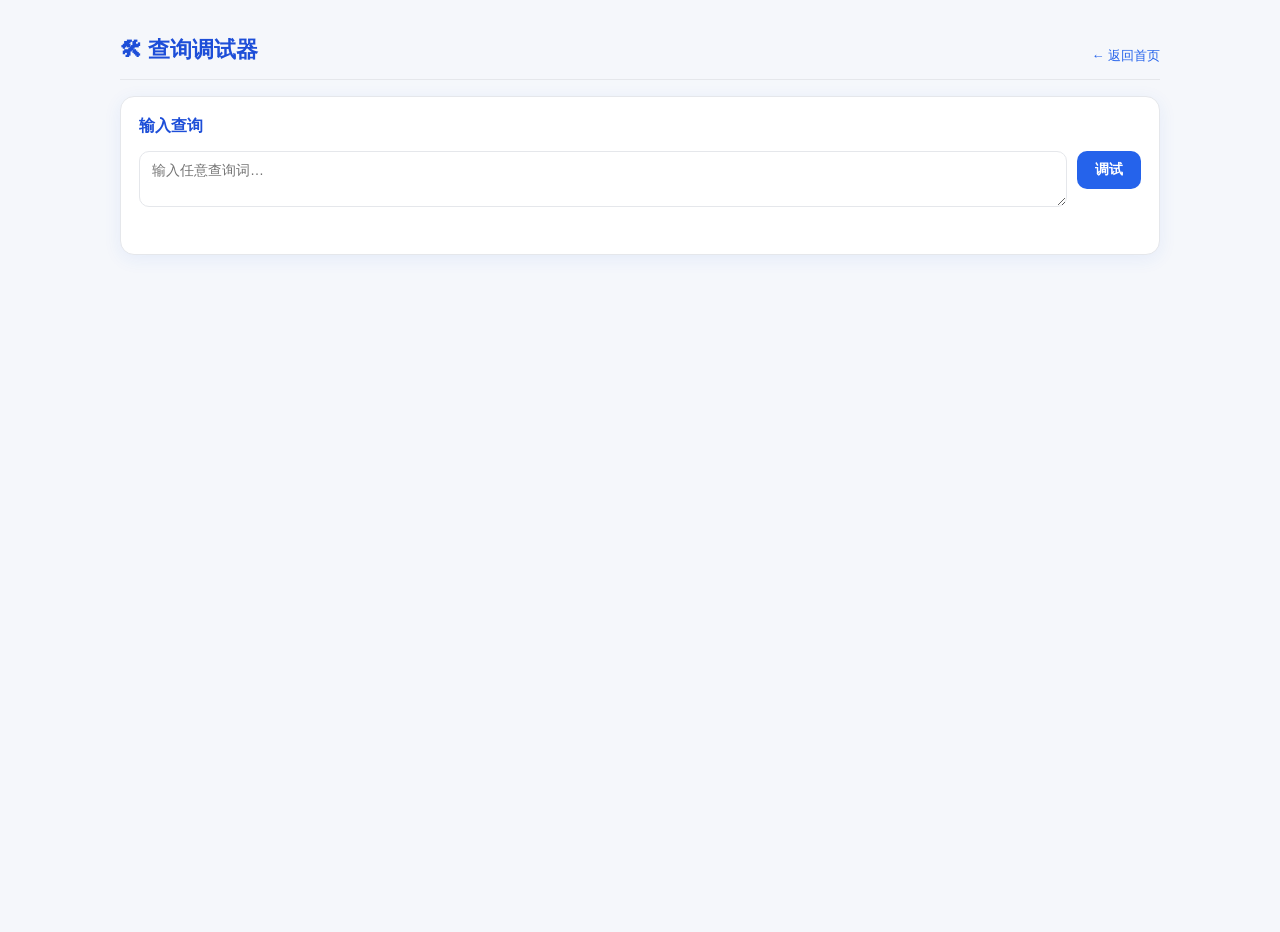
==== fault-diagnosis-agent/static/debug.html @ ca2d5e28 "Add files via upload commit message" ====
<!DOCTYPE html>
<html lang="zh-CN">
<head>
<meta charset="UTF-8" />
<meta name="viewport" content="width=device-width, initial-scale=1.0" />
<title>查询调试器</title>
<link rel="stylesheet" href="css/style.css" />
</head>
<body class="page">
  <div class="container" style="margin-top:32px;">
    <div class="page-header">
      <h1>&#x1F6E0; 查询调试器</h1>
      <a class="back" href="index.html">&larr; 返回首页</a>
    </div>

    <div class="panel">
      <h2>输入查询</h2>
      <div class="input-row">
        <textarea id="query" placeholder="输入任意查询词…" style="min-height:56px;"></textarea>
        <button class="btn" id="btnRun">调试</button>
      </div>
      <div class="status" id="status">&nbsp;</div>
    </div>

    <div id="traceContainer"></div>
  </div>
  <script src="js/common.js"></script>
  <script src="js/trace.js"></script>
</body>
</html>
---- fault-diagnosis-agent/static/css/style.css ----
:root {
  --primary: #2563eb;
  --primary-dark: #1d4ed8;
  --primary-light: #dbeafe;
  --bg: #f5f7fb;
  --card: #ffffff;
  --text: #1f2937;
  --muted: #6b7280;
  --border: #e5e7eb;
  --success: #059669;
  --success-light: #dcfce7;
  --warning: #d97706;
  --warning-light: #fef3c7;
  --danger: #dc2626;
  --shadow: 0 4px 18px rgba(37, 99, 235, 0.08);
  --radius: 14px;
}
* { box-sizing: border-box; }
body {
  margin: 0;
  font-family: -apple-system, BlinkMacSystemFont, "PingFang SC", "Microsoft YaHei", "Segoe UI", Roboto, sans-serif;
  background: var(--bg);
  color: var(--text);
  line-height: 1.6;
}
.page { min-height: 100vh; }

.hero {
  background: linear-gradient(135deg, #1e3a8a 0%, #2563eb 60%, #3b82f6 100%);
  color: #fff;
  padding: 48px 24px 60px;
}
.hero-inner { max-width: 960px; margin: 0 auto; }
.hero h1 { margin: 0 0 8px; font-size: 28px; font-weight: 700; }
.hero .subtitle { margin: 0; opacity: .9; font-size: 14px; }

.container { max-width: 1080px; margin: -32px auto 48px; padding: 0 20px; }

.card-grid {
  display: grid;
  grid-template-columns: repeat(auto-fit, minmax(220px, 1fr));
  gap: 16px;
  margin-bottom: 20px;
}

.card {
  background: var(--card);
  border: 1px solid var(--border);
  border-radius: var(--radius);
  box-shadow: var(--shadow);
  padding: 20px;
  text-decoration: none;
  color: inherit;
  transition: transform .15s ease, box-shadow .15s ease;
  display: flex;
  flex-direction: column;
}
.card:hover { transform: translateY(-3px); box-shadow: 0 10px 30px rgba(37,99,235,.15); }
.card-primary { border-left: 4px solid var(--primary); }
.card-secondary { border-left: 4px solid #9ca3af; }
.card-icon { font-size: 32px; margin-bottom: 8px; }
.card h2 { margin: 0 0 8px; font-size: 18px; color: var(--primary-dark); }
.card p { margin: 0 0 12px; font-size: 13px; color: var(--muted); flex: 1; }
.card-link { color: var(--primary); font-size: 13px; font-weight: 600; }

.page-header {
  display: flex;
  justify-content: space-between;
  align-items: flex-end;
  flex-wrap: wrap;
  gap: 12px;
  margin-bottom: 16px;
  border-bottom: 1px solid var(--border);
  padding-bottom: 12px;
}
.page-header h1 { margin: 0; font-size: 22px; color: var(--primary-dark); }
.page-header .back { font-size: 13px; color: var(--primary); text-decoration: none; }

.panel {
  background: var(--card);
  border: 1px solid var(--border);
  border-radius: var(--radius);
  padding: 16px 18px;
  margin-bottom: 16px;
  box-shadow: var(--shadow);
}
.panel h2 {
  margin: 0 0 12px;
  font-size: 16px;
  color: var(--primary-dark);
  display: flex;
  align-items: center;
  gap: 8px;
}
.panel h2 .step {
  display: inline-block;
  width: 24px; height: 24px; line-height: 24px;
  text-align: center;
  border-radius: 50%;
  background: var(--primary);
  color: #fff;
  font-size: 13px;
  font-weight: 700;
}

.input-row {
  display: flex;
  flex-wrap: wrap;
  gap: 10px;
  align-items: flex-start;
}
.input-row textarea {
  flex: 1 1 360px;
  min-height: 56px;
  resize: vertical;
  padding: 10px 12px;
  border: 1px solid var(--border);
  border-radius: 10px;
  font-size: 14px;
  font-family: inherit;
  outline: none;
}
.input-row textarea:focus { border-color: var(--primary); box-shadow: 0 0 0 3px var(--primary-light); }
.input-row input[type="text"], .input-row input[type="number"] {
  padding: 10px 12px;
  border: 1px solid var(--border);
  border-radius: 10px;
  font-size: 14px;
  outline: none;
}
.input-row .slider {
  display: flex;
  align-items: center;
  gap: 8px;
  font-size: 13px;
  color: var(--muted);
}
button.btn {
  padding: 10px 18px;
  background: var(--primary);
  color: white;
  border: none;
  border-radius: 10px;
  font-size: 14px;
  font-weight: 600;
  cursor: pointer;
}
button.btn:hover { background: var(--primary-dark); }
button.btn:disabled { background: #9ca3af; cursor: not-allowed; }

.status { font-size: 13px; color: var(--muted); margin-top: 10px; }

.entity-list {
  display: grid;
  grid-template-columns: repeat(auto-fit, minmax(150px, 1fr));
  gap: 10px;
  margin-top: 6px;
}
.entity-item {
  padding: 10px 12px;
  background: var(--primary-light);
  border-radius: 8px;
  font-size: 13px;
}
.entity-item .label { color: var(--primary-dark); font-weight: 600; display: block; margin-bottom: 4px; font-size: 12px; }
.entity-item .value { color: var(--text); word-break: break-word; }
.entity-item.empty { background: #f3f4f6; }
.entity-item.empty .value { color: var(--muted); font-style: italic; }

.tokens { display: flex; flex-wrap: wrap; gap: 6px; margin-top: 8px; }
.token {
  background: #eef2ff;
  color: var(--primary-dark);
  padding: 3px 10px;
  border-radius: 999px;
  font-size: 12px;
  border: 1px solid #c7d2fe;
}

.bar-chart { display: flex; flex-direction: column; gap: 8px; margin-top: 8px; }
.bar-row { display: flex; align-items: center; gap: 10px; font-size: 13px; }
.bar-label { flex: 0 0 180px; color: var(--text); overflow: hidden; text-overflow: ellipsis; white-space: nowrap; }
.bar-outer { flex: 1; background: #f3f4f6; height: 20px; border-radius: 10px; overflow: hidden; }
.bar-inner { background: linear-gradient(90deg, #3b82f6, #2563eb); height: 100%; transition: width .4s ease; }
.bar-score { flex: 0 0 60px; text-align: right; font-variant-numeric: tabular-nums; color: var(--muted); font-size: 12px; }
.bar-row.selected .bar-inner { background: linear-gradient(90deg, #059669, #047857); }
.bar-row.selected .bar-label { color: var(--success); font-weight: 600; }

table.data-table {
  width: 100%;
  border-collapse: collapse;
  margin-top: 8px;
  font-size: 13px;
}
table.data-table th, table.data-table td {
  border-bottom: 1px solid var(--border);
  padding: 10px 8px;
  text-align: left;
}
table.data-table th {
  background: #f9fafb;
  color: var(--muted);
  font-weight: 600;
  font-size: 12px;
}
table.data-table tr.top-row td { background: var(--success-light); }
table.data-table tr:hover td { background: #f9fafb; }
table.data-table tr.top-row:hover td { background: #bbf7d0; }
table.data-table td.num { text-align: right; font-variant-numeric: tabular-nums; }

.kv {
  display: grid;
  grid-template-columns: repeat(auto-fit, minmax(150px, 1fr));
  gap: 10px;
  margin-top: 6px;
}
.kv .item { padding: 10px 12px; background: #f9fafb; border-radius: 8px; font-size: 13px; }
.kv .item .k { color: var(--muted); font-size: 12px; display: block; margin-bottom: 4px; }
.kv .item .v { color: var(--text); font-weight: 600; font-size: 18px; }

ol.steps { padding-left: 20px; line-height: 1.8; }
ol.steps li { font-size: 14px; margin-bottom: 4px; }

.risk-warn { background: var(--warning-light); border-left: 4px solid var(--warning); padding: 10px 14px; border-radius: 6px; font-size: 14px; }
.root-cause { background: var(--success-light); border-left: 4px solid var(--success); padding: 10px 14px; border-radius: 6px; font-size: 14px; }
.markdown { white-space: pre-wrap; font-size: 14px; line-height: 1.7; }

.flex-row { display: flex; flex-wrap: wrap; gap: 12px; }
.flex-row > div { flex: 1 1 240px; }

.timeline { position: relative; padding-left: 24px; }
.timeline::before {
  content: ''; position: absolute; left: 10px; top: 0; bottom: 0; width: 2px; background: var(--border);
}

.charts { display: grid; grid-template-columns: repeat(auto-fit, minmax(300px, 1fr)); gap: 16px; }
.chart-box { background: #fff; border: 1px solid var(--border); border-radius: var(--radius); padding: 12px; }

.kb-list { display: grid; grid-template-columns: repeat(auto-fit, minmax(280px, 1fr)); gap: 12px; }
.kb-card {
  background: #fff;
  border: 1px solid var(--border);
  border-radius: 10px;
  padding: 14px;
  box-shadow: 0 2px 8px rgba(0,0,0,.04);
}
.kb-card h3 { margin: 0 0 6px; font-size: 15px; color: var(--primary-dark); }
.kb-card .meta { color: var(--muted); font-size: 12px; margin-bottom: 8px; }
.kb-card p { font-size: 13px; margin: 4px 0; color: var(--text); }
.kb-card .expanded { display: none; }

.footer-note { text-align: center; color: var(--muted); font-size: 13px; padding: 16px; }
.footer-note a { color: var(--primary); }

.spinner { display: inline-block; width: 12px; height: 12px; border: 2px solid #c7d2fe; border-top-color: var(--primary); border-radius: 50%; animation: spin .8s linear infinite; vertical-align: middle; margin-right: 6px; }
@keyframes spin { to { transform: rotate(360deg); } }

details summary {
  cursor: pointer;
  padding: 6px 0;
  font-weight: 600;
  color: var(--primary-dark);
}
details[open] summary { margin-bottom: 8px; }

.quick-link {
  cursor: pointer;
  background: #eef2ff;
  color: #1e40af;
  padding: 3px 8px;
  border-radius: 999px;
  margin: 0 4px;
  font-size: 12px;
}

@media (max-width: 600px) {
  .hero { padding: 32px 16px 48px; }
  .hero h1 { font-size: 22px; }
  .container { padding: 0 12px; margin-top: -24px; }
  .bar-label { flex: 0 0 120px; }
}
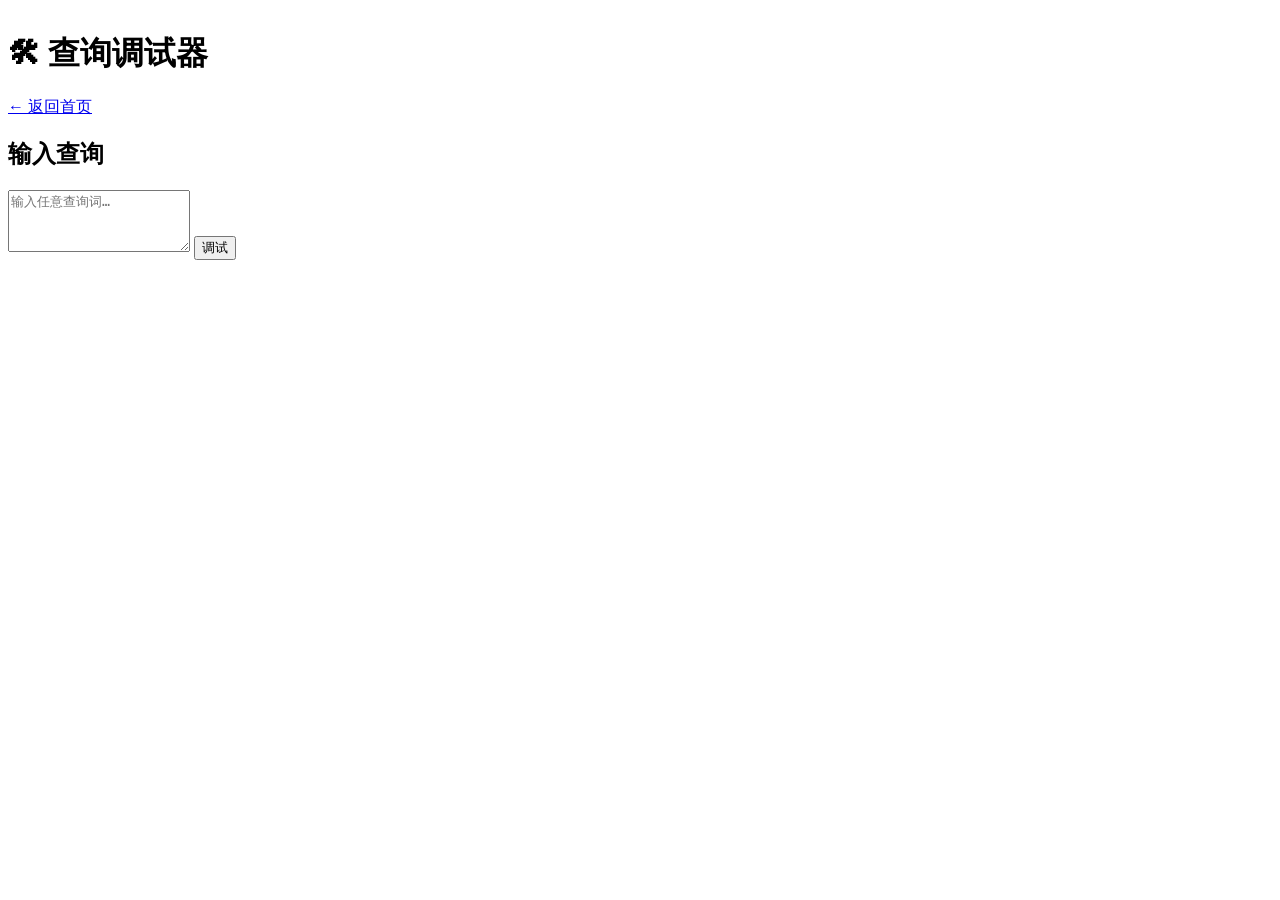
==== commit d60bdded: "Add files via upload" ====
--- a/fault-diagnosis-agent/static/debug.html
+++ b/fault-diagnosis-agent/static/debug.html
@@ -4,13 +4,13 @@
 <meta charset="UTF-8" />
 <meta name="viewport" content="width=device-width, initial-scale=1.0" />
 <title>查询调试器</title>
-<link rel="stylesheet" href="css/style.css" />
+<link rel="stylesheet" href="/static/css/style.css" />
 </head>
 <body class="page">
   <div class="container" style="margin-top:32px;">
     <div class="page-header">
       <h1>&#x1F6E0; 查询调试器</h1>
-      <a class="back" href="index.html">&larr; 返回首页</a>
+      <a class="back" 	href="/">&larr; 返回首页</a>
     </div>
 
     <div class="panel">
@@ -24,7 +24,7 @@
 
     <div id="traceContainer"></div>
   </div>
-  <script src="js/common.js"></script>
-  <script src="js/trace.js"></script>
+  <script src="/static/js/common.js"></script>
+  <script src="/static/js/trace.js"></script>
 </body>
 </html>
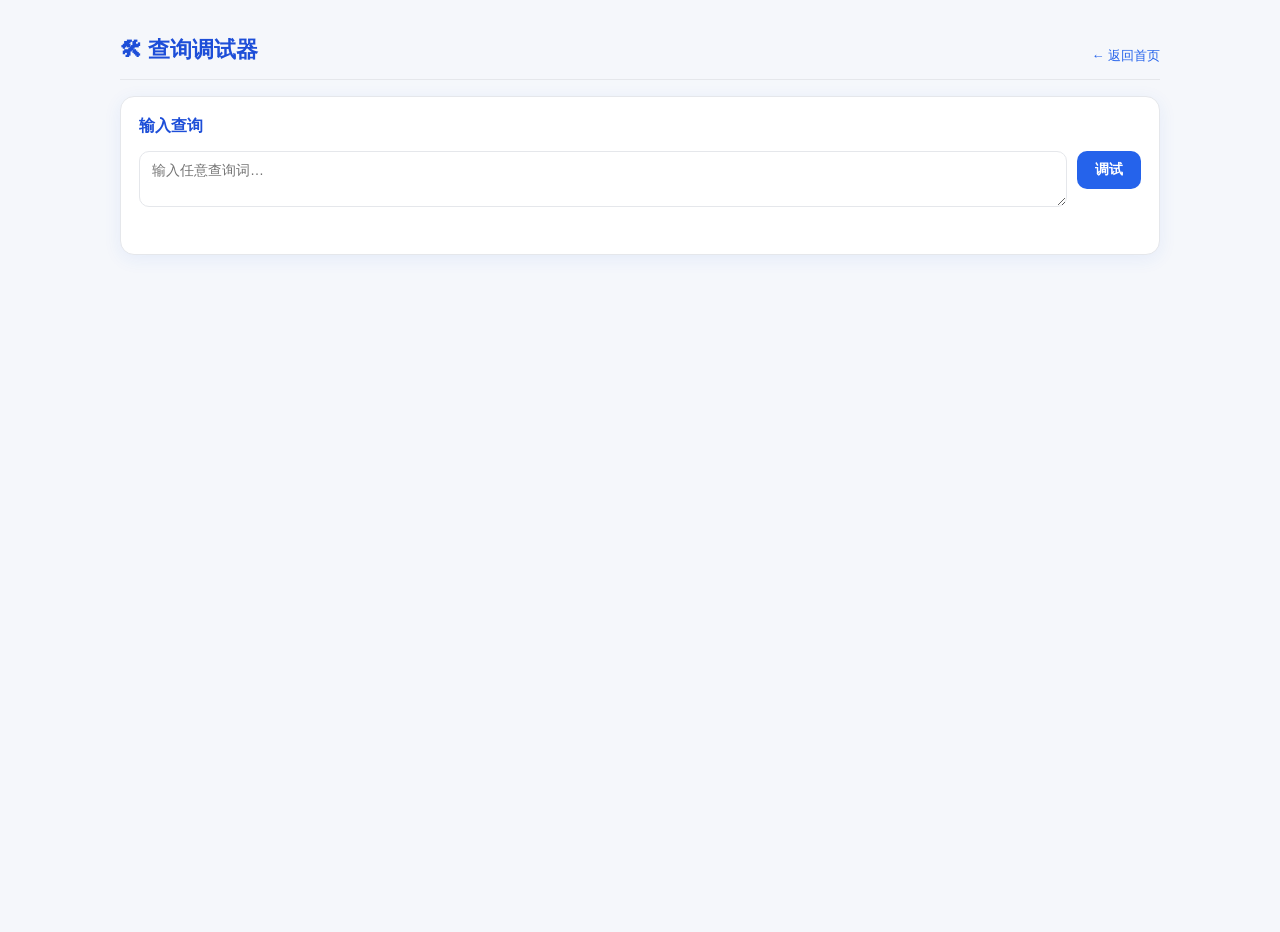
==== commit 0df9d22f: "Add files via upload" ====
--- a/fault-diagnosis-agent/static/debug.html
+++ b/fault-diagnosis-agent/static/debug.html
@@ -4,13 +4,13 @@
 <meta charset="UTF-8" />
 <meta name="viewport" content="width=device-width, initial-scale=1.0" />
 <title>查询调试器</title>
-<link rel="stylesheet" href="/static/css/style.css" />
+<link rel="stylesheet" href="css/style.css" />
 </head>
 <body class="page">
   <div class="container" style="margin-top:32px;">
     <div class="page-header">
       <h1>&#x1F6E0; 查询调试器</h1>
-      <a class="back" 	href="/">&larr; 返回首页</a>
+      <a class="back" href="index.html">&larr; 返回首页</a>
     </div>
 
     <div class="panel">
@@ -24,7 +24,7 @@
 
     <div id="traceContainer"></div>
   </div>
-  <script src="/static/js/common.js"></script>
-  <script src="/static/js/trace.js"></script>
+  <script src="js/common.js"></script>
+  <script src="js/trace.js"></script>
 </body>
 </html>
--- a/fault-diagnosis-agent/static/css/style.css
+++ b/fault-diagnosis-agent/static/css/style.css
@@ -0,0 +1,281 @@
+:root {
+  --primary: #2563eb;
+  --primary-dark: #1d4ed8;
+  --primary-light: #dbeafe;
+  --bg: #f5f7fb;
+  --card: #ffffff;
+  --text: #1f2937;
+  --muted: #6b7280;
+  --border: #e5e7eb;
+  --success: #059669;
+  --success-light: #dcfce7;
+  --warning: #d97706;
+  --warning-light: #fef3c7;
+  --danger: #dc2626;
+  --shadow: 0 4px 18px rgba(37, 99, 235, 0.08);
+  --radius: 14px;
+}
+* { box-sizing: border-box; }
+body {
+  margin: 0;
+  font-family: -apple-system, BlinkMacSystemFont, "PingFang SC", "Microsoft YaHei", "Segoe UI", Roboto, sans-serif;
+  background: var(--bg);
+  color: var(--text);
+  line-height: 1.6;
+}
+.page { min-height: 100vh; }
+
+.hero {
+  background: linear-gradient(135deg, #1e3a8a 0%, #2563eb 60%, #3b82f6 100%);
+  color: #fff;
+  padding: 48px 24px 60px;
+}
+.hero-inner { max-width: 960px; margin: 0 auto; }
+.hero h1 { margin: 0 0 8px; font-size: 28px; font-weight: 700; }
+.hero .subtitle { margin: 0; opacity: .9; font-size: 14px; }
+
+.container { max-width: 1080px; margin: -32px auto 48px; padding: 0 20px; }
+
+.card-grid {
+  display: grid;
+  grid-template-columns: repeat(auto-fit, minmax(220px, 1fr));
+  gap: 16px;
+  margin-bottom: 20px;
+}
+
+.card {
+  background: var(--card);
+  border: 1px solid var(--border);
+  border-radius: var(--radius);
+  box-shadow: var(--shadow);
+  padding: 20px;
+  text-decoration: none;
+  color: inherit;
+  transition: transform .15s ease, box-shadow .15s ease;
+  display: flex;
+  flex-direction: column;
+}
+.card:hover { transform: translateY(-3px); box-shadow: 0 10px 30px rgba(37,99,235,.15); }
+.card-primary { border-left: 4px solid var(--primary); }
+.card-secondary { border-left: 4px solid #9ca3af; }
+.card-icon { font-size: 32px; margin-bottom: 8px; }
+.card h2 { margin: 0 0 8px; font-size: 18px; color: var(--primary-dark); }
+.card p { margin: 0 0 12px; font-size: 13px; color: var(--muted); flex: 1; }
+.card-link { color: var(--primary); font-size: 13px; font-weight: 600; }
+
+.page-header {
+  display: flex;
+  justify-content: space-between;
+  align-items: flex-end;
+  flex-wrap: wrap;
+  gap: 12px;
+  margin-bottom: 16px;
+  border-bottom: 1px solid var(--border);
+  padding-bottom: 12px;
+}
+.page-header h1 { margin: 0; font-size: 22px; color: var(--primary-dark); }
+.page-header .back { font-size: 13px; color: var(--primary); text-decoration: none; }
+
+.panel {
+  background: var(--card);
+  border: 1px solid var(--border);
+  border-radius: var(--radius);
+  padding: 16px 18px;
+  margin-bottom: 16px;
+  box-shadow: var(--shadow);
+}
+.panel h2 {
+  margin: 0 0 12px;
+  font-size: 16px;
+  color: var(--primary-dark);
+  display: flex;
+  align-items: center;
+  gap: 8px;
+}
+.panel h2 .step {
+  display: inline-block;
+  width: 24px; height: 24px; line-height: 24px;
+  text-align: center;
+  border-radius: 50%;
+  background: var(--primary);
+  color: #fff;
+  font-size: 13px;
+  font-weight: 700;
+}
+
+.input-row {
+  display: flex;
+  flex-wrap: wrap;
+  gap: 10px;
+  align-items: flex-start;
+}
+.input-row textarea {
+  flex: 1 1 360px;
+  min-height: 56px;
+  resize: vertical;
+  padding: 10px 12px;
+  border: 1px solid var(--border);
+  border-radius: 10px;
+  font-size: 14px;
+  font-family: inherit;
+  outline: none;
+}
+.input-row textarea:focus { border-color: var(--primary); box-shadow: 0 0 0 3px var(--primary-light); }
+.input-row input[type="text"], .input-row input[type="number"] {
+  padding: 10px 12px;
+  border: 1px solid var(--border);
+  border-radius: 10px;
+  font-size: 14px;
+  outline: none;
+}
+.input-row .slider {
+  display: flex;
+  align-items: center;
+  gap: 8px;
+  font-size: 13px;
+  color: var(--muted);
+}
+button.btn {
+  padding: 10px 18px;
+  background: var(--primary);
+  color: white;
+  border: none;
+  border-radius: 10px;
+  font-size: 14px;
+  font-weight: 600;
+  cursor: pointer;
+}
+button.btn:hover { background: var(--primary-dark); }
+button.btn:disabled { background: #9ca3af; cursor: not-allowed; }
+
+.status { font-size: 13px; color: var(--muted); margin-top: 10px; }
+
+.entity-list {
+  display: grid;
+  grid-template-columns: repeat(auto-fit, minmax(150px, 1fr));
+  gap: 10px;
+  margin-top: 6px;
+}
+.entity-item {
+  padding: 10px 12px;
+  background: var(--primary-light);
+  border-radius: 8px;
+  font-size: 13px;
+}
+.entity-item .label { color: var(--primary-dark); font-weight: 600; display: block; margin-bottom: 4px; font-size: 12px; }
+.entity-item .value { color: var(--text); word-break: break-word; }
+.entity-item.empty { background: #f3f4f6; }
+.entity-item.empty .value { color: var(--muted); font-style: italic; }
+
+.tokens { display: flex; flex-wrap: wrap; gap: 6px; margin-top: 8px; }
+.token {
+  background: #eef2ff;
+  color: var(--primary-dark);
+  padding: 3px 10px;
+  border-radius: 999px;
+  font-size: 12px;
+  border: 1px solid #c7d2fe;
+}
+
+.bar-chart { display: flex; flex-direction: column; gap: 8px; margin-top: 8px; }
+.bar-row { display: flex; align-items: center; gap: 10px; font-size: 13px; }
+.bar-label { flex: 0 0 180px; color: var(--text); overflow: hidden; text-overflow: ellipsis; white-space: nowrap; }
+.bar-outer { flex: 1; background: #f3f4f6; height: 20px; border-radius: 10px; overflow: hidden; }
+.bar-inner { background: linear-gradient(90deg, #3b82f6, #2563eb); height: 100%; transition: width .4s ease; }
+.bar-score { flex: 0 0 60px; text-align: right; font-variant-numeric: tabular-nums; color: var(--muted); font-size: 12px; }
+.bar-row.selected .bar-inner { background: linear-gradient(90deg, #059669, #047857); }
+.bar-row.selected .bar-label { color: var(--success); font-weight: 600; }
+
+table.data-table {
+  width: 100%;
+  border-collapse: collapse;
+  margin-top: 8px;
+  font-size: 13px;
+}
+table.data-table th, table.data-table td {
+  border-bottom: 1px solid var(--border);
+  padding: 10px 8px;
+  text-align: left;
+}
+table.data-table th {
+  background: #f9fafb;
+  color: var(--muted);
+  font-weight: 600;
+  font-size: 12px;
+}
+table.data-table tr.top-row td { background: var(--success-light); }
+table.data-table tr:hover td { background: #f9fafb; }
+table.data-table tr.top-row:hover td { background: #bbf7d0; }
+table.data-table td.num { text-align: right; font-variant-numeric: tabular-nums; }
+
+.kv {
+  display: grid;
+  grid-template-columns: repeat(auto-fit, minmax(150px, 1fr));
+  gap: 10px;
+  margin-top: 6px;
+}
+.kv .item { padding: 10px 12px; background: #f9fafb; border-radius: 8px; font-size: 13px; }
+.kv .item .k { color: var(--muted); font-size: 12px; display: block; margin-bottom: 4px; }
+.kv .item .v { color: var(--text); font-weight: 600; font-size: 18px; }
+
+ol.steps { padding-left: 20px; line-height: 1.8; }
+ol.steps li { font-size: 14px; margin-bottom: 4px; }
+
+.risk-warn { background: var(--warning-light); border-left: 4px solid var(--warning); padding: 10px 14px; border-radius: 6px; font-size: 14px; }
+.root-cause { background: var(--success-light); border-left: 4px solid var(--success); padding: 10px 14px; border-radius: 6px; font-size: 14px; }
+.markdown { white-space: pre-wrap; font-size: 14px; line-height: 1.7; }
+
+.flex-row { display: flex; flex-wrap: wrap; gap: 12px; }
+.flex-row > div { flex: 1 1 240px; }
+
+.timeline { position: relative; padding-left: 24px; }
+.timeline::before {
+  content: ''; position: absolute; left: 10px; top: 0; bottom: 0; width: 2px; background: var(--border);
+}
+
+.charts { display: grid; grid-template-columns: repeat(auto-fit, minmax(300px, 1fr)); gap: 16px; }
+.chart-box { background: #fff; border: 1px solid var(--border); border-radius: var(--radius); padding: 12px; }
+
+.kb-list { display: grid; grid-template-columns: repeat(auto-fit, minmax(280px, 1fr)); gap: 12px; }
+.kb-card {
+  background: #fff;
+  border: 1px solid var(--border);
+  border-radius: 10px;
+  padding: 14px;
+  box-shadow: 0 2px 8px rgba(0,0,0,.04);
+}
+.kb-card h3 { margin: 0 0 6px; font-size: 15px; color: var(--primary-dark); }
+.kb-card .meta { color: var(--muted); font-size: 12px; margin-bottom: 8px; }
+.kb-card p { font-size: 13px; margin: 4px 0; color: var(--text); }
+.kb-card .expanded { display: none; }
+
+.footer-note { text-align: center; color: var(--muted); font-size: 13px; padding: 16px; }
+.footer-note a { color: var(--primary); }
+
+.spinner { display: inline-block; width: 12px; height: 12px; border: 2px solid #c7d2fe; border-top-color: var(--primary); border-radius: 50%; animation: spin .8s linear infinite; vertical-align: middle; margin-right: 6px; }
+@keyframes spin { to { transform: rotate(360deg); } }
+
+details summary {
+  cursor: pointer;
+  padding: 6px 0;
+  font-weight: 600;
+  color: var(--primary-dark);
+}
+details[open] summary { margin-bottom: 8px; }
+
+.quick-link {
+  cursor: pointer;
+  background: #eef2ff;
+  color: #1e40af;
+  padding: 3px 8px;
+  border-radius: 999px;
+  margin: 0 4px;
+  font-size: 12px;
+}
+
+@media (max-width: 600px) {
+  .hero { padding: 32px 16px 48px; }
+  .hero h1 { font-size: 22px; }
+  .container { padding: 0 12px; margin-top: -24px; }
+  .bar-label { flex: 0 0 120px; }
+}
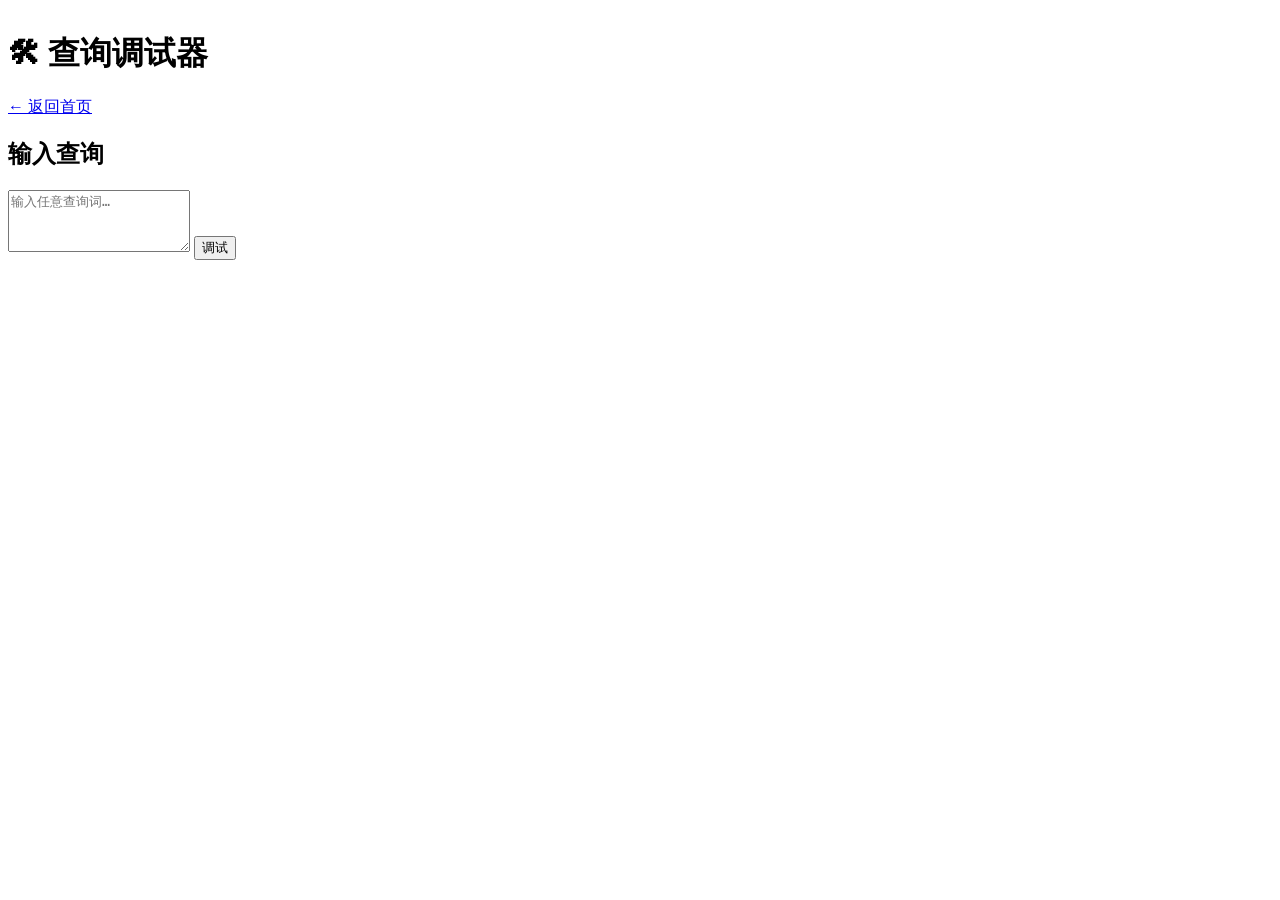
==== commit d3326a16: "Add files via upload" ====
--- a/fault-diagnosis-agent/static/debug.html
+++ b/fault-diagnosis-agent/static/debug.html
@@ -4,7 +4,7 @@
 <meta charset="UTF-8" />
 <meta name="viewport" content="width=device-width, initial-scale=1.0" />
 <title>查询调试器</title>
-<link rel="stylesheet" href="css/style.css" />
+<link rel="stylesheet" href="/static/css/style.css" />
 </head>
 <body class="page">
   <div class="container" style="margin-top:32px;">
@@ -24,7 +24,7 @@
 
     <div id="traceContainer"></div>
   </div>
-  <script src="js/common.js"></script>
-  <script src="js/trace.js"></script>
+  <script src="/static/js/common.js"></script>
+  <script src="/static/js/trace.js"></script>
 </body>
 </html>
